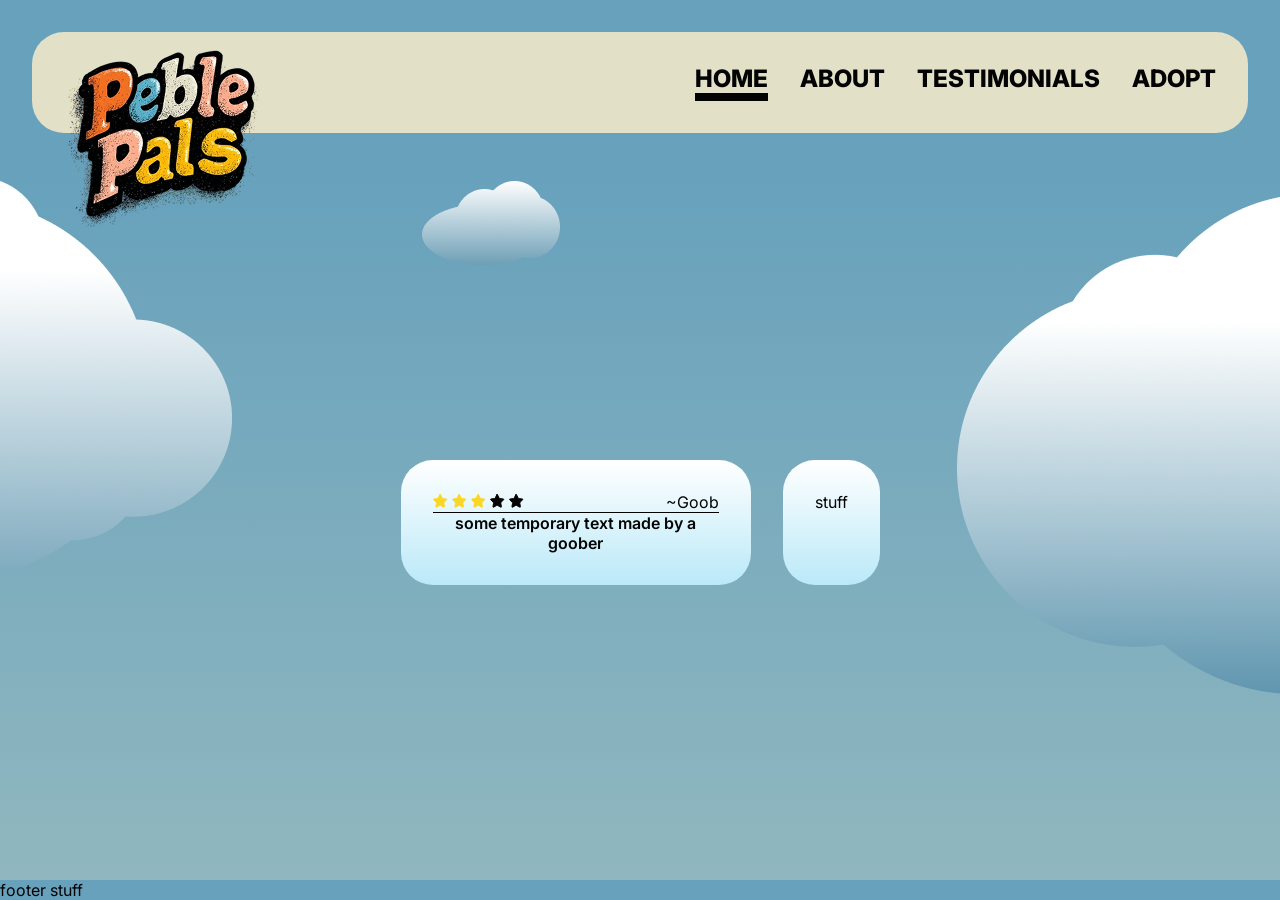
==== testimonials.html @ b63cec2d "catch up stuff" ====
<!DOCTYPE html>
<html lang="en">
<head>
    <meta charset="UTF-8">
    <meta name="viewport" content="width=device-width, initial-scale=1.0">
    <title>Testimonials</title>
    <link rel="stylesheet" href="./css/common.css">
    <link rel="stylesheet" href="./css/testimonials.css">
    <script src="/scripts/nav.js" defer></script>
</head>
<body>
    <header class="main-header">
        <img src="./assets/Logo.png" alt="logo" class="logo">
        <nav class="desktop-nav">
            <a class="nav-link active" href="/">HOME</a>
            <a class="nav-link" href="/about.html">ABOUT</a>
            <a class="nav-link" href="/testimonials.html">TESTIMONIALS</a>
            <a class="nav-link" href="/adopt.html">ADOPT</a>
        </nav>
    </header>
    <main class="main-content clouds-section">
        <img class="cloud small" src="/assets/cloud_small.png">
        <img class="cloud left" src="/assets/cloud_left.png">
        <img class="cloud right" src="/assets/cloud_right.png">
        <!-- this is where all the testimonials will go -->
        <div id="testimonials-box" class="testimonials-box">
            <div class="testimonial">
                <div class="t-rating-row">
                    <div class="t-stars">
                        <img class="star-img" src="/assets/star_yellow.svg">
                        <img class="star-img" src="/assets/star_yellow.svg">
                        <img class="star-img" src="/assets/star_yellow.svg">
                        <img class="star-img" src="/assets/star_black.svg">
                        <img class="star-img" src="/assets/star_black.svg">
                    </div>
                    <p class="t-name">~Goob</p>
                </div>
                <p class="t-message">
                    some temporary text made by a goober
                </p>
            </div>
            <div class="testimonial">
                stuff
            </div>
        </div>

    </main>
    <footer class="main-footer">
        footer stuff
    </footer>
</body>
</html>
---- css/common.css ----
@import url('https://fonts.googleapis.com/css2?family=Inter:ital,opsz,wght@0,14..32,100..900;1,14..32,100..900&display=swap');

* {
    margin: 0;
    box-sizing: border-box;
}

body {
    /* VARIABLES */
    /*Colors*/
    --cream: #E2E0C7;
    --text-black: #030303;
    --text-white: #FFFFFF;
    --yellow: #FBD725;
    --blue-light: #90B7BF;
    --blue-dark: #67A1BC;
    --red: #9F2123;

    /*Shadows*/
    --card-shadow: 0px 16px 64px 0px rgba(0, 0, 0, 0.25);
    --card-blue-shadow: 0px 32px 50px 0px rgba(6, 63, 86, 0.5);
    --text-shadow: 0px 4px 8px rgba(6, 63, 86, 0.5);

    /*Font Sizes*/
    --f-base: 1rem;
    --f-u-1: 1.06rem;
    --f-u-2: 1.12rem;
    --f-u-3: 1.19rem;
    --f-u-4: 1.31rem;
    --f-u-5: 1.38rem;
    --f-u-6: 1.5rem;

    --f-d-1: 0.94rem;
    --f-d-2: 0.88rem;
    --f-d-3: 0.81rem;

    /* font */
    font-family: "Inter", sans-serif;
    font-optical-sizing: auto;
    font-weight: 400;
    font-style: normal;

  
    min-height: 100dvh;
    display: flex;
    flex-direction: column;
    background-color: var(--blue-dark);
    color: var(--text-black);

}
.main-content{
    flex: 1;
}

.main-header{
    background-color: var(--cream);
    border-radius: 32px;
    display: flex;
    justify-content: flex-end;
    align-items: center;
    padding: 32px;
    margin: 32px;
    position: relative;
}

.nav-link{
    font-size: var(--f-u-6);
    font-weight: 800;
   text-decoration: none;
   color: var(--text-black);
   transition: border 0.3s ease-in-out;
}

.nav-link.active,
.nav-link:hover
{
    border-bottom: 8px solid var(--text-black);

}


.desktop-nav{
    display: flex;
    gap: 32px;
}

.logo{
    position: absolute;
    left: 32px;
    top: 16px;

    z-index: 99;

}



.clouds-section {
    background: #90B7BF;
    background: linear-gradient(0deg, rgba(144, 183, 191, 1) 0%, rgba(103, 161, 188, 1) 100%);
    position: relative;
    min-height: 600px;

    display: flex;
    flex-direction: column;
    align-items: center;
    justify-content: center;
}
.cloud{
    position: absolute;
}
.cloud.left{
    top: 16px;
    left: 0;
}
.cloud.right{
    right: 0;
    top: 32px;
}
.cloud.small{
    left: 33%;
    top: 16px;
}
---- css/testimonials.css ----
.testimonials-box{
    position: relative;
    z-index: 2;

    padding: 32px;

    display: flex;
    gap: 32px;

    flex-wrap: wrap;
    max-width: 800px;

}

.testimonial{
    padding: 32px;
    border-radius: 32px;

    background: #ffffff;
    background: linear-gradient(180deg, rgba(255, 255, 255, 1) 0%, rgba(152, 222, 245, 1) 150%);
    max-width: 350px;
}

.t-rating-row{
    display: flex;
    justify-content: space-between;
    gap: 16px;
    align-items: center;
    border-bottom: 1px solid var(--text-black);
}

.t-message{
    font-weight: 600;
    text-align: center;
}
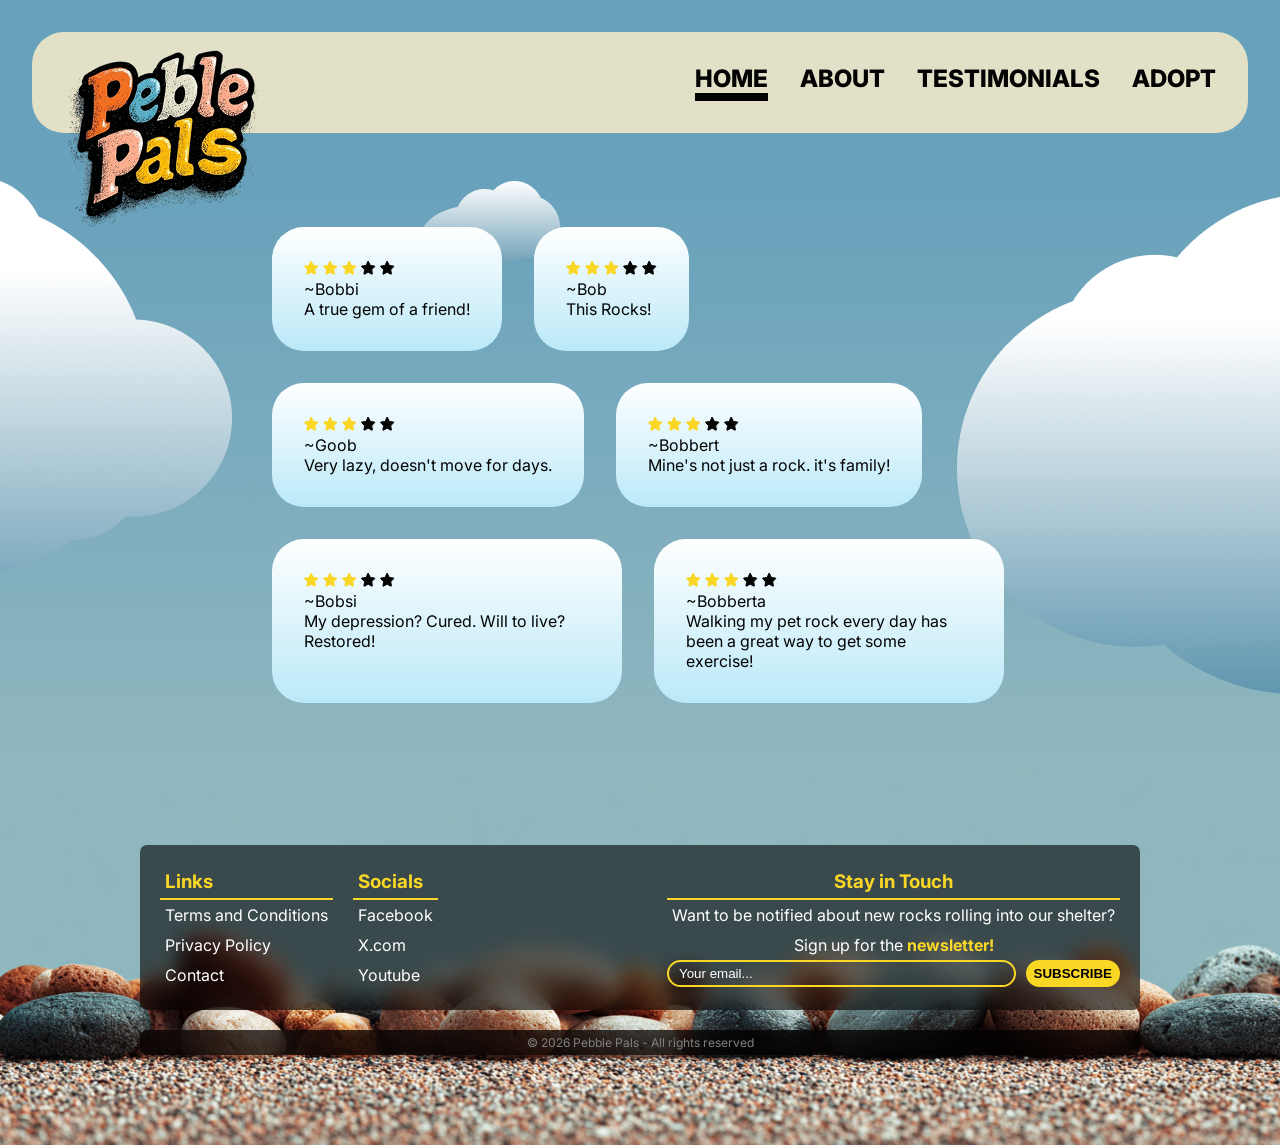
==== commit 12a005f4: "testimonials start" ====
--- a/testimonials.html
+++ b/testimonials.html
@@ -7,6 +7,7 @@
     <link rel="stylesheet" href="./css/common.css">
     <link rel="stylesheet" href="./css/testimonials.css">
     <script src="/scripts/nav.js" defer></script>
+    <script src="/scripts/testimonials.js" defer></script>
 </head>
 <body>
     <header class="main-header">
@@ -24,29 +25,47 @@
         <img class="cloud right" src="/assets/cloud_right.png">
         <!-- this is where all the testimonials will go -->
         <div id="testimonials-box" class="testimonials-box">
-            <div class="testimonial">
-                <div class="t-rating-row">
-                    <div class="t-stars">
-                        <img class="star-img" src="/assets/star_yellow.svg">
-                        <img class="star-img" src="/assets/star_yellow.svg">
-                        <img class="star-img" src="/assets/star_yellow.svg">
-                        <img class="star-img" src="/assets/star_black.svg">
-                        <img class="star-img" src="/assets/star_black.svg">
-                    </div>
-                    <p class="t-name">~Goob</p>
-                </div>
-                <p class="t-message">
-                    some temporary text made by a goober
-                </p>
-            </div>
-            <div class="testimonial">
-                stuff
-            </div>
+            
         </div>
 
     </main>
     <footer class="main-footer">
-        footer stuff
+       
+       
+        <div class="footer">
+            <div class="links">
+                <h3>Links</h3>
+                <p>Terms and Conditions</p>
+                <p>Privacy Policy</p>
+                <p>Contact</p>
+            </div>
+            <div class="socials">
+                <h3>Socials</h3>
+                <p>Facebook</p>
+                <p>X.com</p>
+                <p>Youtube</p>
+            </div>
+            <div class="stay-in-touch">
+                <h3>Stay in Touch</h3>
+                <p>Want to be notified about new rocks rolling into our shelter?</p>
+                <p>Sign up for the
+                    <span class="newsletter">newsletter!</span>
+                </p>
+                <form class="form-footer">
+                    <input class="email" type="email" placeholder="Your email...">
+                    <button class="subscribe" type="button">
+                        SUBSCRIBE
+                    </button>
+                </form>
+            </div>
+        </div>
+        <br>
+        <div class="copyright">
+            © 2026 Pebble Pals - All rights reserved
+        </div>
     </footer>
 </body>
+ 
+</html>
+</body>
 </html>
--- a/css/common.css
+++ b/css/common.css
@@ -120,4 +120,141 @@
 .cloud.small{
     left: 33%;
     top: 16px;
-}+}
+
+.footer-text{
+    font-weight: 100;
+    align-items: centre;
+    display: flex;
+    font-size: var(--f-d-3);
+    justify-content: center;
+}
+ 
+.main-footer {
+    padding-top: 80px;
+    padding-bottom: 90px;
+    display: flex;
+    flex-direction: column;
+ 
+    align-items: center;
+    background-color: var(--blue-light);
+ 
+        > p{
+        font-weight: bold;
+        padding-bottom: 100px;
+    }
+ 
+    background-image: url('/assets/footer_bg.png');
+    background-size: cover;
+    background-repeat: no-repeat;
+    background-position: bottom;
+}
+ 
+.footer {
+    border-radius: 7px;
+    padding: 20px;
+    background: rgba(0,0,0,0.6);
+    backdrop-filter: blur(10px);
+ 
+    display: flex;
+    gap: 20px;
+ 
+    width: clamp(200px, 80vw, 1000px)
+}
+ 
+.links {
+    > h3 {
+        border-bottom: 2px solid var(--yellow);
+        color: var(--yellow);
+        padding: 5px;
+    }
+    > p {
+        color: white;
+        padding: 5px;
+    }
+}
+ 
+.socials {
+    > h3 {
+        border-bottom: 2px solid var(--yellow);
+        color: var(--yellow);
+        padding: 5px;
+    }
+    > p {
+        color: white;
+        padding: 5px;
+    }
+}
+ 
+.stay-in-touch {
+    margin-left: auto;
+   
+    > h3 {
+        border-bottom: 2px solid var(--yellow);
+        color: var(--yellow);
+        padding: 5px;
+        text-align: center;
+    }
+    > p {
+        color: white;
+        padding: 5px;
+        text-align: center;
+    }
+}
+ 
+.newsletter {
+    color: var(--yellow);
+    font-weight: bold;
+}
+ 
+.form-footer {
+  display: flex;
+  gap: 10px;
+}
+ 
+.subscribe {
+  font-weight: bold;
+  margin-left: auto;
+  background-color: var(--yellow);
+  border: 2px solid var(--yellow);
+  border-radius: 50px;
+ 
+ 
+}
+ 
+.email {
+color: white;
+ 
+    padding: 4px;
+    padding-left: 10px;
+    background-color: rgba(0,0,0,0);
+    flex: clamp(100px, 80vw, 350px);
+ 
+    border: 2px solid var(--yellow);
+    border-radius: 50px;
+}
+ 
+.email::placeholder {
+    color: white;
+}
+ 
+.copyright {
+    display: flex;
+    justify-content: center;
+    width: clamp(200px, 80vw, 1000px);
+    border-radius: 7px;
+ 
+    font-size: 12px;
+    color: grey;
+    padding: 5px;
+    background: rgba(0,0,0,0.7);
+    backdrop-filter: blur(15px);
+}
+ 
+@media (max-width: 800px) {
+    .images {
+        flex-direction: column;
+    }
+ 
+}
+ 
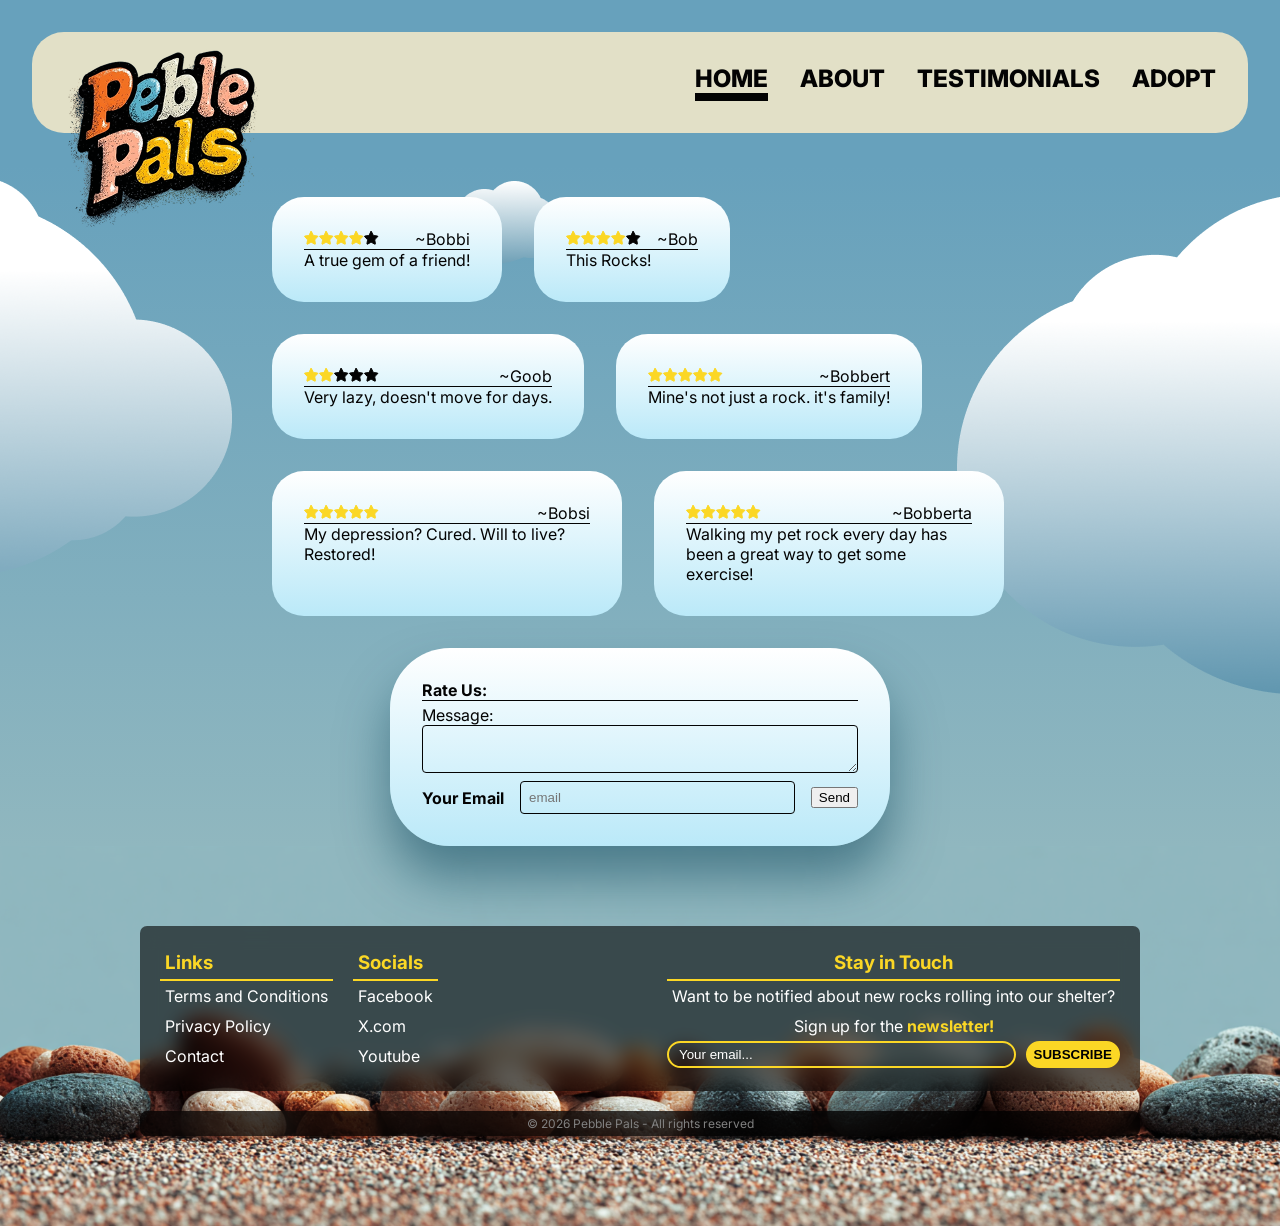
==== commit 5dffd59f: "testimonials progress" ====
--- a/testimonials.html
+++ b/testimonials.html
@@ -1,5 +1,6 @@
 <!DOCTYPE html>
 <html lang="en">
+
 <head>
     <meta charset="UTF-8">
     <meta name="viewport" content="width=device-width, initial-scale=1.0">
@@ -9,6 +10,7 @@
     <script src="/scripts/nav.js" defer></script>
     <script src="/scripts/testimonials.js" defer></script>
 </head>
+
 <body>
     <header class="main-header">
         <img src="./assets/Logo.png" alt="logo" class="logo">
@@ -24,14 +26,31 @@
         <img class="cloud left" src="/assets/cloud_left.png">
         <img class="cloud right" src="/assets/cloud_right.png">
         <!-- this is where all the testimonials will go -->
-        <div id="testimonials-box" class="testimonials-box">
-            
-        </div>
+        <div id="testimonials-box" class="testimonials-box"></div>
+
+
+        <form id="t-form" class="t-form">
+            <div class="stars-row">
+                <b>Rate Us:</b>
+
+            </div>
+            <label>
+                Message: <br>
+                <textarea id="t-message" class="t-form-input"></textarea>
+            </label>
+            <div class="t-bottom-row">
+                <label for="email"><b>Your Email</b></label>
+                <input id="email" class="t-form-input" type="email" placeholder="email">
+                <button type="submit" class="btn">Send</button>
+
+            </div>
+
+        </form>
 
     </main>
     <footer class="main-footer">
-       
-       
+
+
         <div class="footer">
             <div class="links">
                 <h3>Links</h3>
@@ -65,7 +84,8 @@
         </div>
     </footer>
 </body>
- 
+
 </html>
 </body>
+
 </html>
--- a/css/testimonials.css
+++ b/css/testimonials.css
@@ -10,6 +10,7 @@
     flex-wrap: wrap;
     max-width: 800px;
 
+
 }
 
 .testimonial{
@@ -19,17 +20,55 @@
     background: #ffffff;
     background: linear-gradient(180deg, rgba(255, 255, 255, 1) 0%, rgba(152, 222, 245, 1) 150%);
     max-width: 350px;
+    
 }
 
-.t-rating-row{
+.rating-row{
     display: flex;
     justify-content: space-between;
     gap: 16px;
     align-items: center;
     border-bottom: 1px solid var(--text-black);
+    
 }
 
 .t-message{
     font-weight: 600;
     text-align: center;
-}+    
+}
+
+.t-form{
+    background: #ffffff;
+    background: linear-gradient(180deg, rgba(255, 255, 255, 1) 0%, rgba(152, 222, 245, 1) 150%);
+    padding: 32px;
+    border-radius: 32px;
+    display: flex;
+    flex-direction: column;
+    gap: 4px;
+    box-shadow: var(--card-blue-shadow);
+    border-radius: 60px 60px 60px 60px;
+    width: 500px;
+    
+
+}
+
+.stars-row{
+    border-bottom: 1px solid var(--text-black);
+}
+.t-form-input{
+    border: 1px solid var(--text-black);
+    border-radius: 4px;
+    background: none;
+    padding: 8px;
+    width: 100%;
+}
+.t-bottom-row{
+    display: flex;
+    gap: 16px;
+    align-items: center;
+    > label{
+        text-wrap: nowrap;
+    }
+
+}
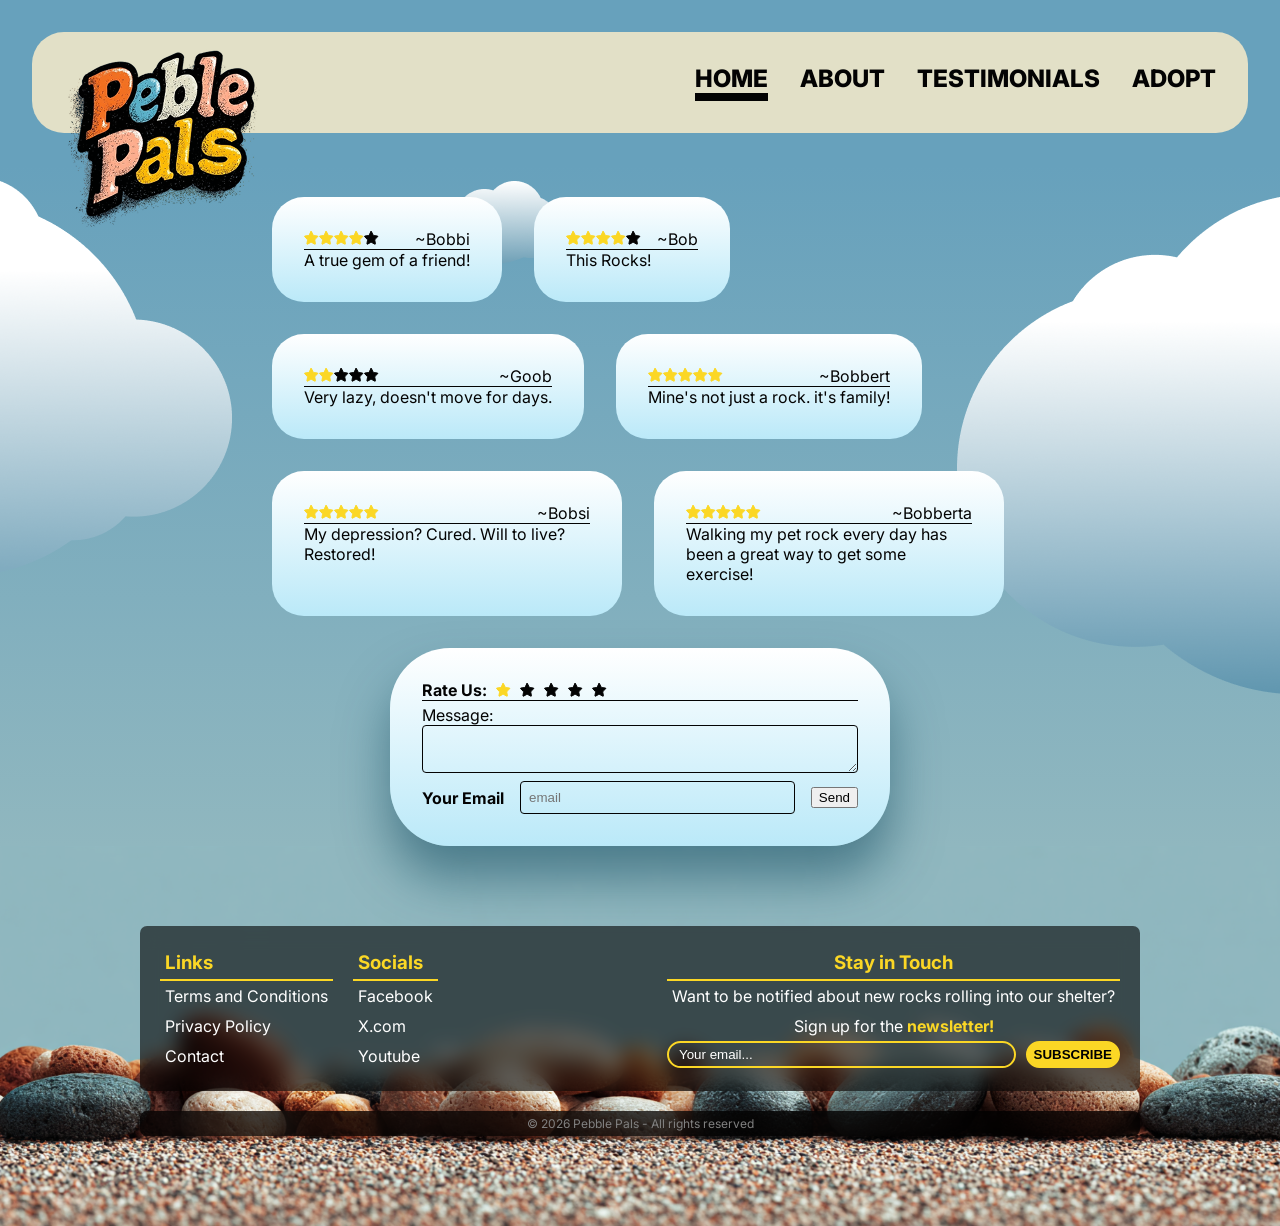
==== commit 9035b8e9: "Testimonials star progress" ====
--- a/testimonials.html
+++ b/testimonials.html
@@ -32,6 +32,11 @@
         <form id="t-form" class="t-form">
             <div class="stars-row">
                 <b>Rate Us:</b>
+                <label class="star"><input type="radio" name="rating" value="1" checked/></label>
+                <label class="star"><input type="radio" name="rating" value="2"/></label>
+                <label class="star"><input type="radio" name="rating" value="3"/></label>
+                <label class="star"><input type="radio" name="rating" value="4"/></label>
+                <label class="star"><input type="radio" name="rating" value="5"/></label>
 
             </div>
             <label>
--- a/css/testimonials.css
+++ b/css/testimonials.css
@@ -53,9 +53,7 @@
 
 }
 
-.stars-row{
-    border-bottom: 1px solid var(--text-black);
-}
+
 .t-form-input{
     border: 1px solid var(--text-black);
     border-radius: 4px;
@@ -72,3 +70,28 @@
     }
 
 }
+
+.stars-row{
+    border-bottom: 1px solid var(--text-black);
+    align-items: center;
+    display: flex;
+    gap: 8px;
+
+}
+
+.star{
+    height: 16px;
+    width: 16px;
+    
+    cursor: pointer;
+    background-image: url(/assets/star_yellow.svg);
+    background-repeat: no-repeat;
+    background-position: center;
+    > input{
+        display: none;
+    }
+}
+
+.star:has(input:checked)~.star{
+    background-image: url(/assets/star_black.svg);
+}
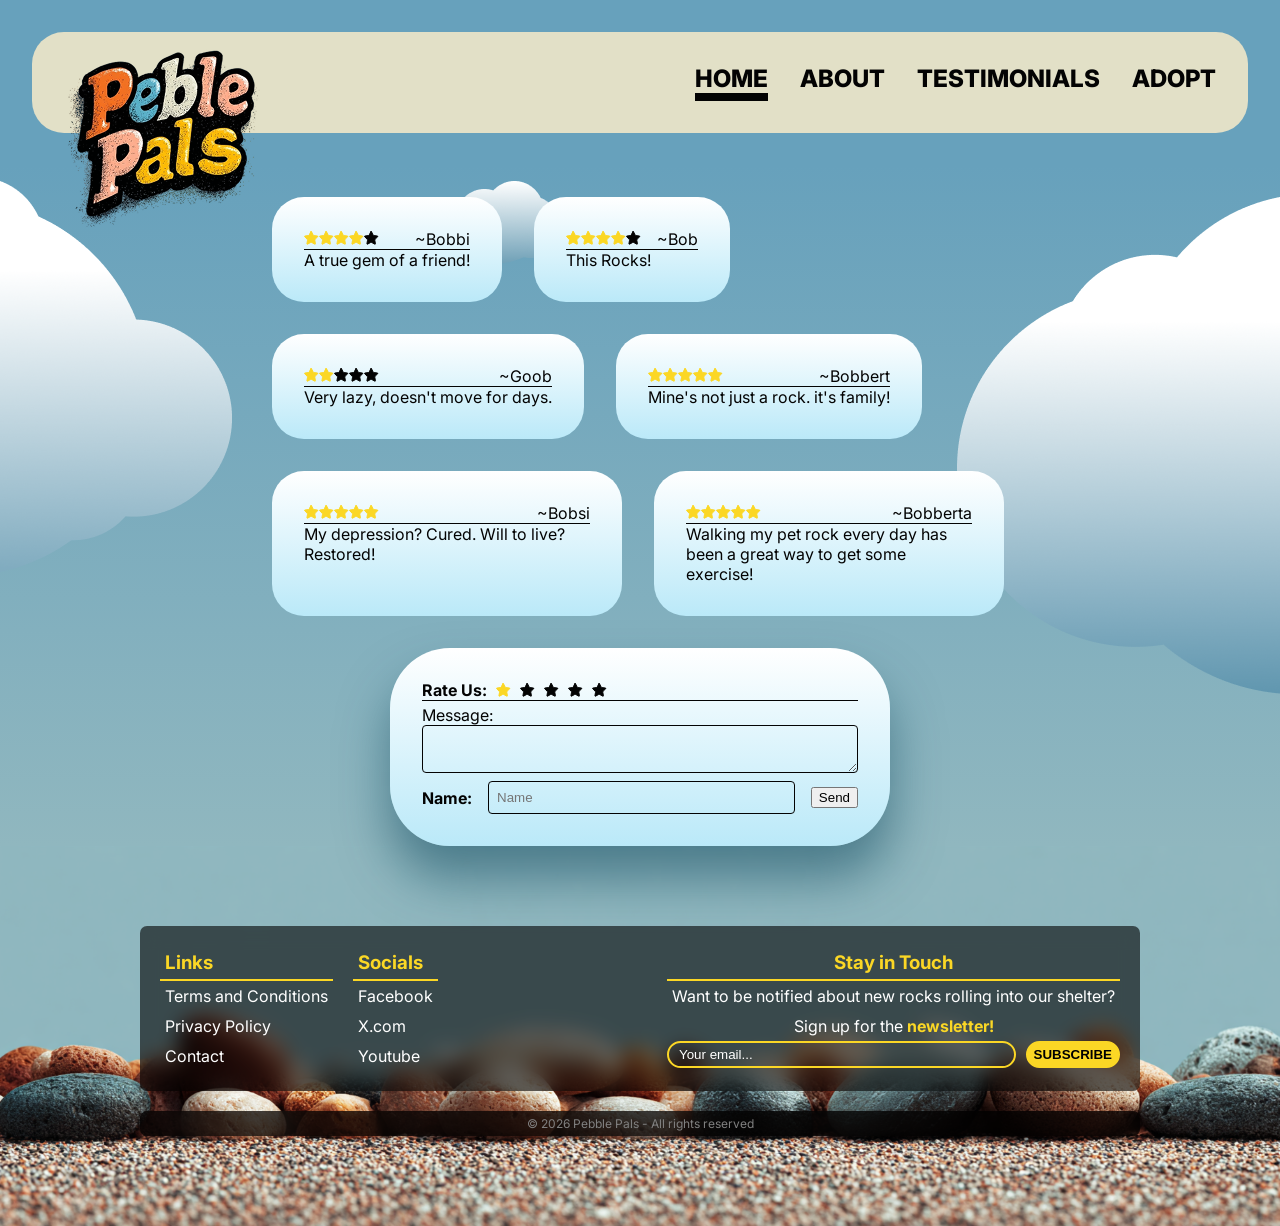
==== commit f285ed74: "New Testimonial Function" ====
--- a/testimonials.html
+++ b/testimonials.html
@@ -44,8 +44,8 @@
                 <textarea id="t-message" class="t-form-input"></textarea>
             </label>
             <div class="t-bottom-row">
-                <label for="email"><b>Your Email</b></label>
-                <input id="email" class="t-form-input" type="email" placeholder="email">
+                <label for="t-name"><b>Name:</b></label>
+                <input id="t-name" class="t-form-input" type="text" placeholder="Name">
                 <button type="submit" class="btn">Send</button>
 
             </div>
